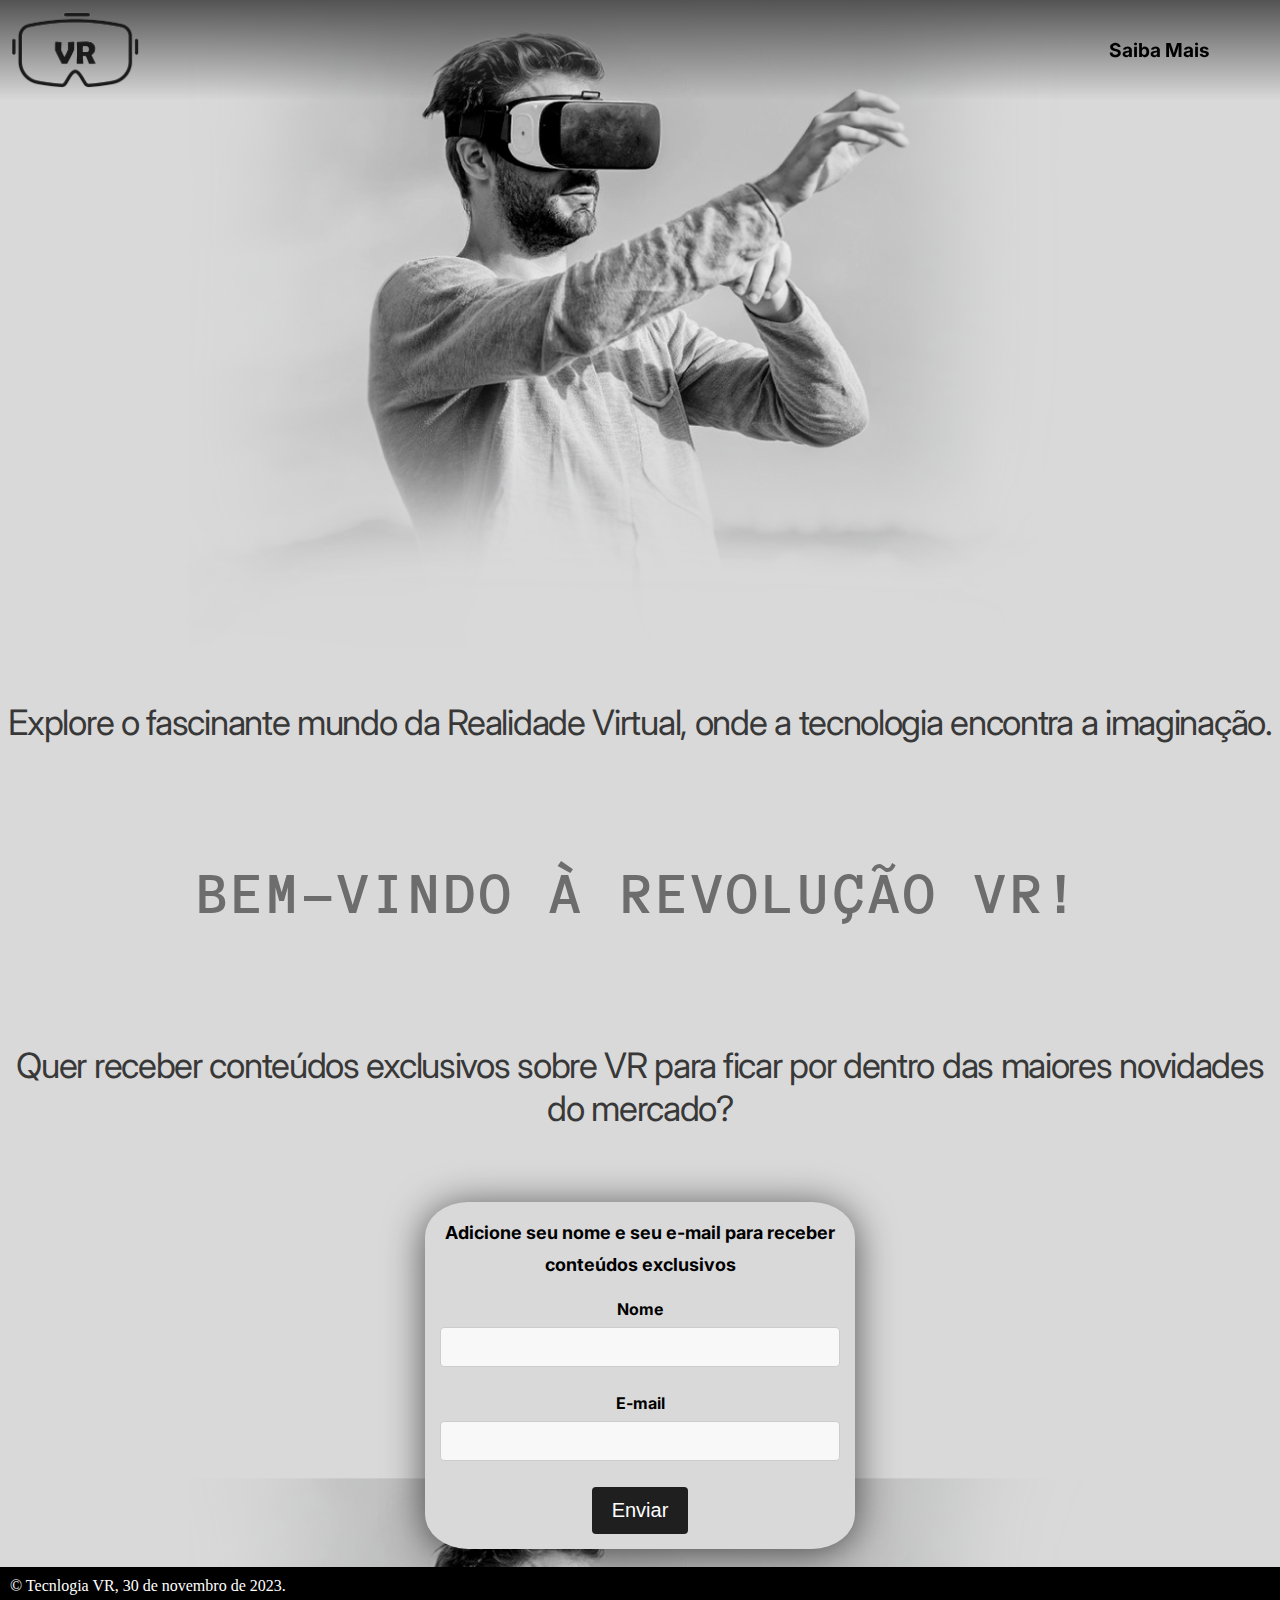
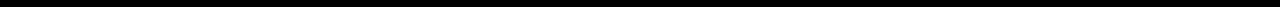
==== SiteVR/index.html @ 56a345bf "v1.1" ====
<!DOCTYPE html>
<html lang="en">
<head>
    <meta charset="UTF-8">
    <meta name="viewport" content="width=device-width, initial-scale=1.0">
    <title>Tecnlogia VR</title>
    <link rel="stylesheet" href="style.css">
</head>

<header class="cabecalho">

    <img class="logo" src="imagens/06db3adbdad590ecd6d3647242f3fd07.png" height="80%"> <!--Logo-->
    <nav class="nav">       

        <div class="dropdown">
            <span class="botaozao"><strong>Saiba Mais</strong></span>
            <div class="dropdown-content">
                <a class="botao" href="Eventos.html"><strong>Eventos VR</strong></a> <br>
                <a class="botao" href="VRxAR.html"><strong>VR x AR</strong></a> <br>
                <a class="botao" href="arena.html"><strong>Arenas VR</strong></a> <br>
                <a class="botao" href="contras.html"><strong>Contras</strong></a> <br>
            </div>
          </div>
    </nav>

</header>

<body>
<div class="corpo">
    <main class="texto">
        <h2></br></br></br></br></br><br></br>Explore o fascinante mundo da Realidade Virtual, onde a tecnologia encontra a imaginação.</h2></br></br></br></br></br></br></br>
        <h1>BEM-VINDO À
            REVOLUÇÃO VR!</h1></br></br></br></br></br></br></br>
        <h3> Quer receber conteúdos exclusivos
            sobre VR  para ficar por dentro das maiores novidades do mercado? </h3></br></br></br></br>
    </main>

    <div class="form">
        <form id="formulario" action="/action_page.php">
            <h4 class="texto_form"><strong>Adicione seu nome e seu e-mail
                para receber conteúdos exclusivos</strong></h4><br>
            <label for="fname"><strong>Nome</strong></label>
            <input type="text" id="fname" name="fname" value=""><br>
            <label for="lname"><strong>E-mail</strong></label>
            <input type="email" id="lname" name="lname" value=""><br>
            <input type="submit" value="Enviar">
          </form>
    </div> 
</br>

</div>

<nav class="rodape"> 
    <p class="creditos">© Tecnlogia VR, 30 de novembro de 2023.</p>
</nav>

</body>

</html>
---- SiteVR/style.css ----
@import url('https://fonts.googleapis.com/css2?family=Anonymous+Pro:wght@700&family=Fjalla+One&family=Inter:wght@100&display=swap');

* {
    margin: 0;
    padding: 0;
}

body {
    background-color: #D9D9D9;
    background-image: url(imagens/BackgroundTest.png);
    background-size: cover;
    background-position: center top;
    max-height: 100vh;

    
}
.corpo {

    display: flex;
    align-items: center;
    flex-direction: column;

}

.base {
    display: flex;
    align-items: baseline;
    justify-content: center;
    height: 100%;
}

header{    
    display: flex;
    align-items: center;
    justify-content: space-between
}

.cabecalho {
    padding: 5px;
    width: 100%;
    background-image: linear-gradient(to top, rgba(255, 255, 255, 0), rgb(84, 83, 83));
    position: fixed;
    z-index: 1000;

}

.texto {    
    display: flex;
    align-items: center;
    flex-direction: column;
    position: relative;
    top: 400px;
}

.texto h1 {
    color: #6D6D6D;
    text-align: center;
    line-height: 24px;
    font-family: Anonymous Pro;
    font-size: 60px;
    font-style: normal;
    font-weight: 700;
    line-height: 47.5px; /* 98.958% */
    letter-spacing: 2.4px;
    top: 500px;
}

.texto h2, h3 {
    color: #383838;
    text-align: center;
    font-family: Inter;
    font-size: 35px;
    font-style: normal;
    font-weight: 400;
    line-height: 43px; /* 165.385% */
    letter-spacing: -1.3px;
}



form {
    margin-top: 400px;

    height: fit-content;
    width: 400px;
    border-radius: 10%;
    padding: 15px;
    background-color: #D9D9D9;

    display: flex; 
    flex-direction: column;
    align-items: center;
    justify-content: center;


    border: #000000;
    box-shadow: 0px 4px 38.9px 0px rgba(0, 0, 0, 0.64);
}

.texto_form {
    color: #000000;
text-align: center;
font-family: Inter;
font-size: 18px;
font-style: normal;
font-weight: 500;
line-height: 32px; /* 177.778% */

}

input[type="text"],
        input[type="email"] {
            width: 100%;
            padding: 10px;
            margin: 8px 0;
            box-sizing: border-box;
            border: 1px solid #ccc;
            border-radius: 4px;
            background-color: #f8f8f8;
            font-size: 16px;
            color: #000000;
        }

        input[type="submit"] {
            background-color: #1f1f1f;
            color: white;
            padding: 12px 20px;
            border: none;
            border-radius: 4px;
            cursor: pointer;
            font-size: 20px;
        }

        /* Estilizando os rótulos */
label {
    font-family: Inter;
    font-size: 16px;
    color: #000000;
    display: block;
}

.logo {
    height: 80px;
    padding: 5px;
}

.botao {
    text-decoration: none;
    font-family: Inter;
    font-size: larger;
    color:#4c4c4c;

    border-radius: 5px;




    
}

.botao :hover {
    background-image: linear-gradient(to top, rgba(255, 255, 255, 0), rgb(222, 222, 222));

    border-radius: 5px;
    color:#000000;

}

.dropdown {
    position: relative;
    display: inline-block;
    margin-right: 60px;
  }
  
  .dropdown-content {
    display: none;
    position: absolute;
    background-color: #d9d9d9;
    margin-right: 150px;
    min-width: 100px;
    justify-content: center;
    box-shadow: 0px 8px 16px 0px rgba(0,0,0,0.2);
    padding: 15px 5px;
    z-index: 1;
  }
  
  .dropdown:hover .dropdown-content {
    display: block;
  }

  .botaozao {
    text-decoration: none;
    font-family: Inter;
    font-size: larger;
    color:#000000;

    border-radius: 5px;
    padding: 15px;



    
}

.botaozao :hover {
    background-image: linear-gradient(to top, rgba(255, 255, 255, 0), rgb(222, 222, 222));

    border-radius: 5px;
    color:#383838;

}

.rodape{
    background-color: black;
    height: 40px;
    width: 100%;
    display:flex;
}

.creditos{
    color: white;
    padding: 10px;

}
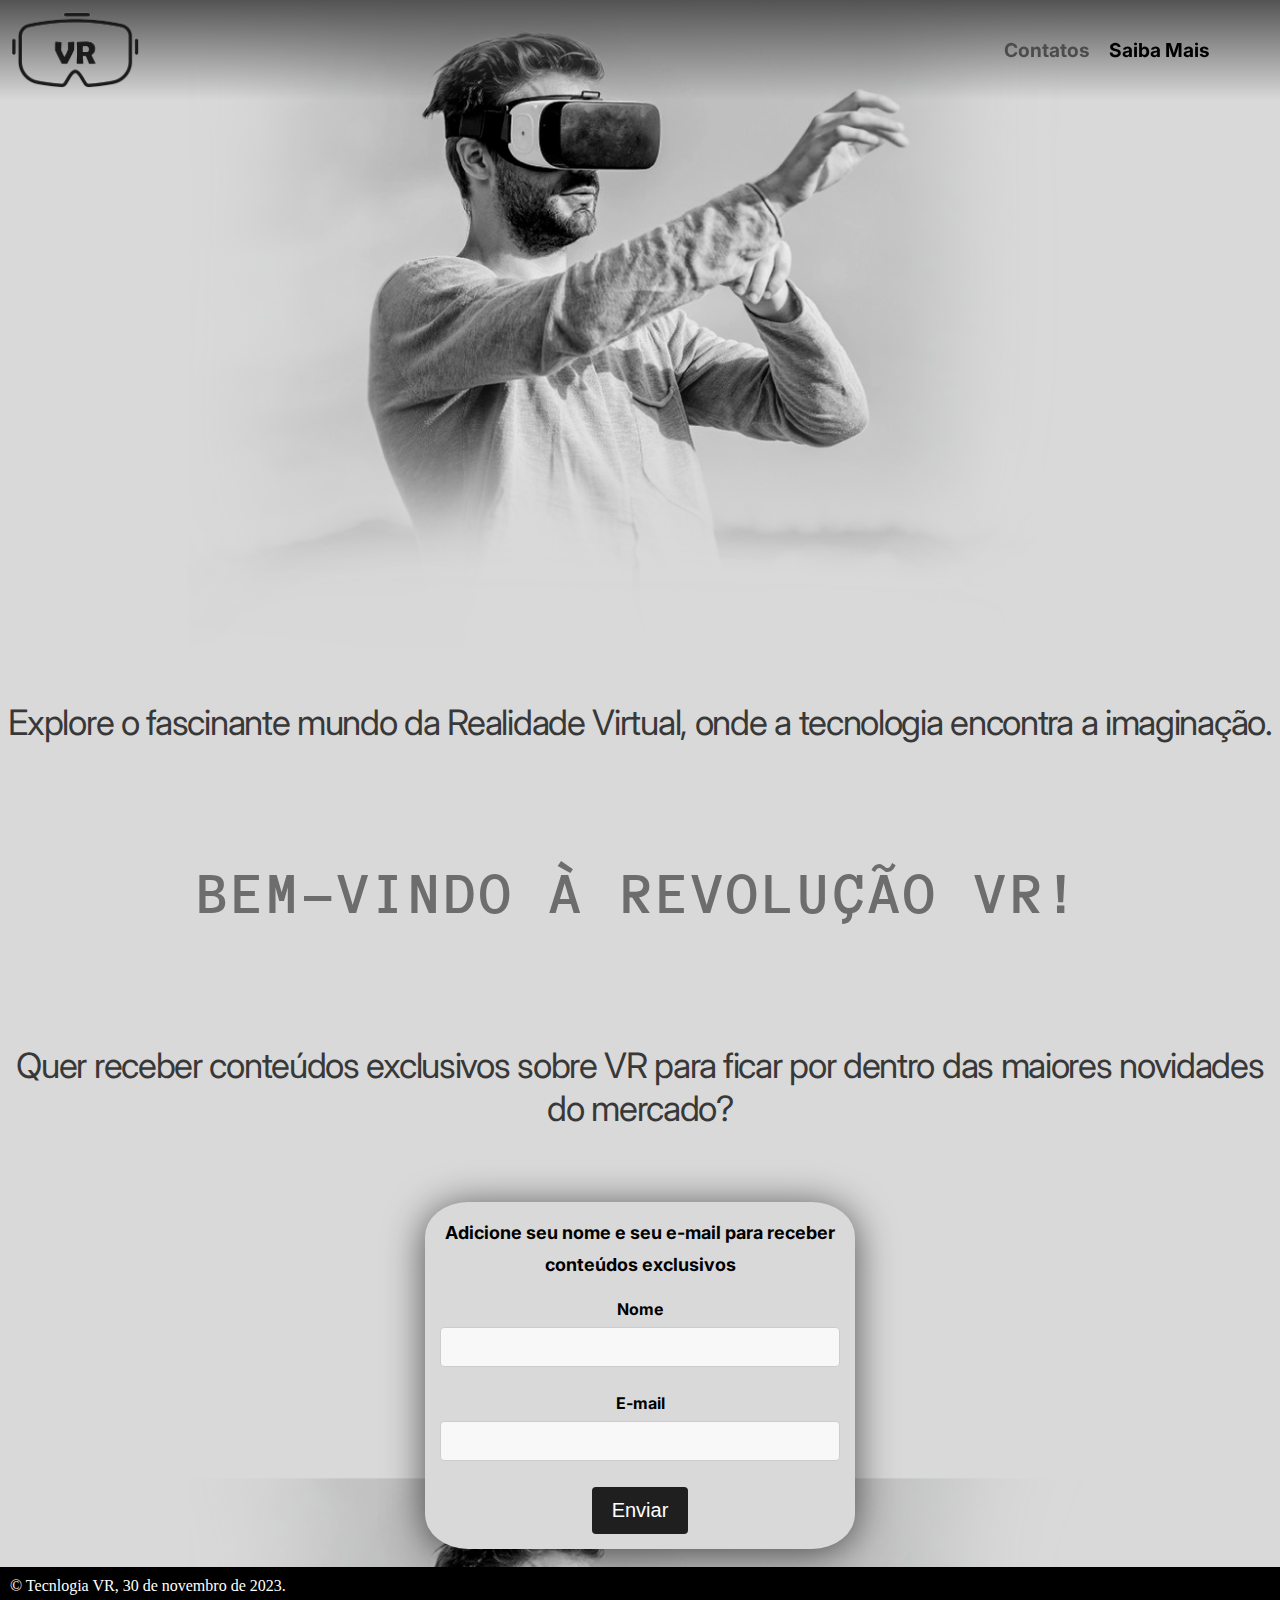
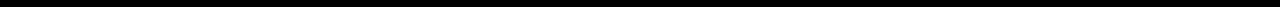
==== commit 2d1c079a: "v1.3" ====
--- a/SiteVR/index.html
+++ b/SiteVR/index.html
@@ -10,7 +10,9 @@
 <header class="cabecalho">
 
     <img class="logo" src="imagens/06db3adbdad590ecd6d3647242f3fd07.png" height="80%"> <!--Logo-->
-    <nav class="nav">       
+    <nav class="nav">
+        
+        <a class="botao" href="contatos.html"><strong>Contatos</strong></a>
 
         <div class="dropdown">
             <span class="botaozao"><strong>Saiba Mais</strong></span>
